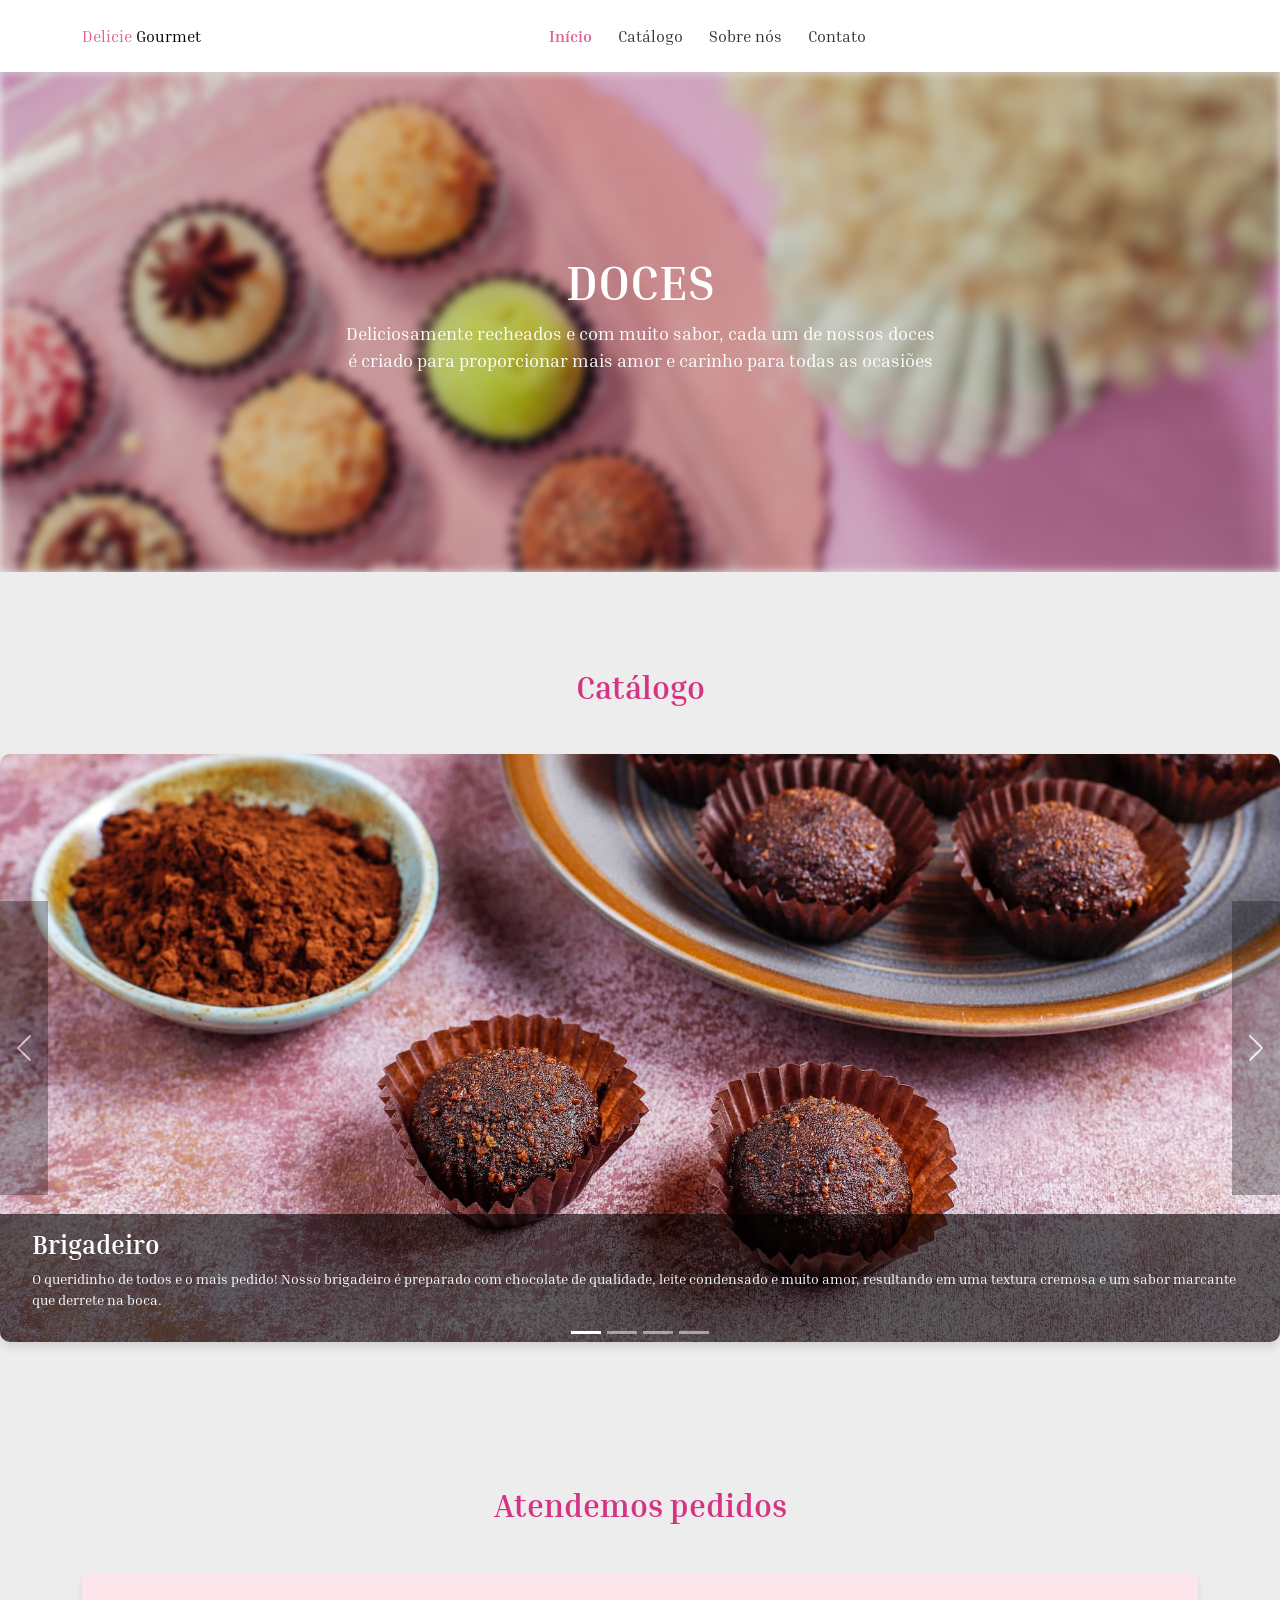
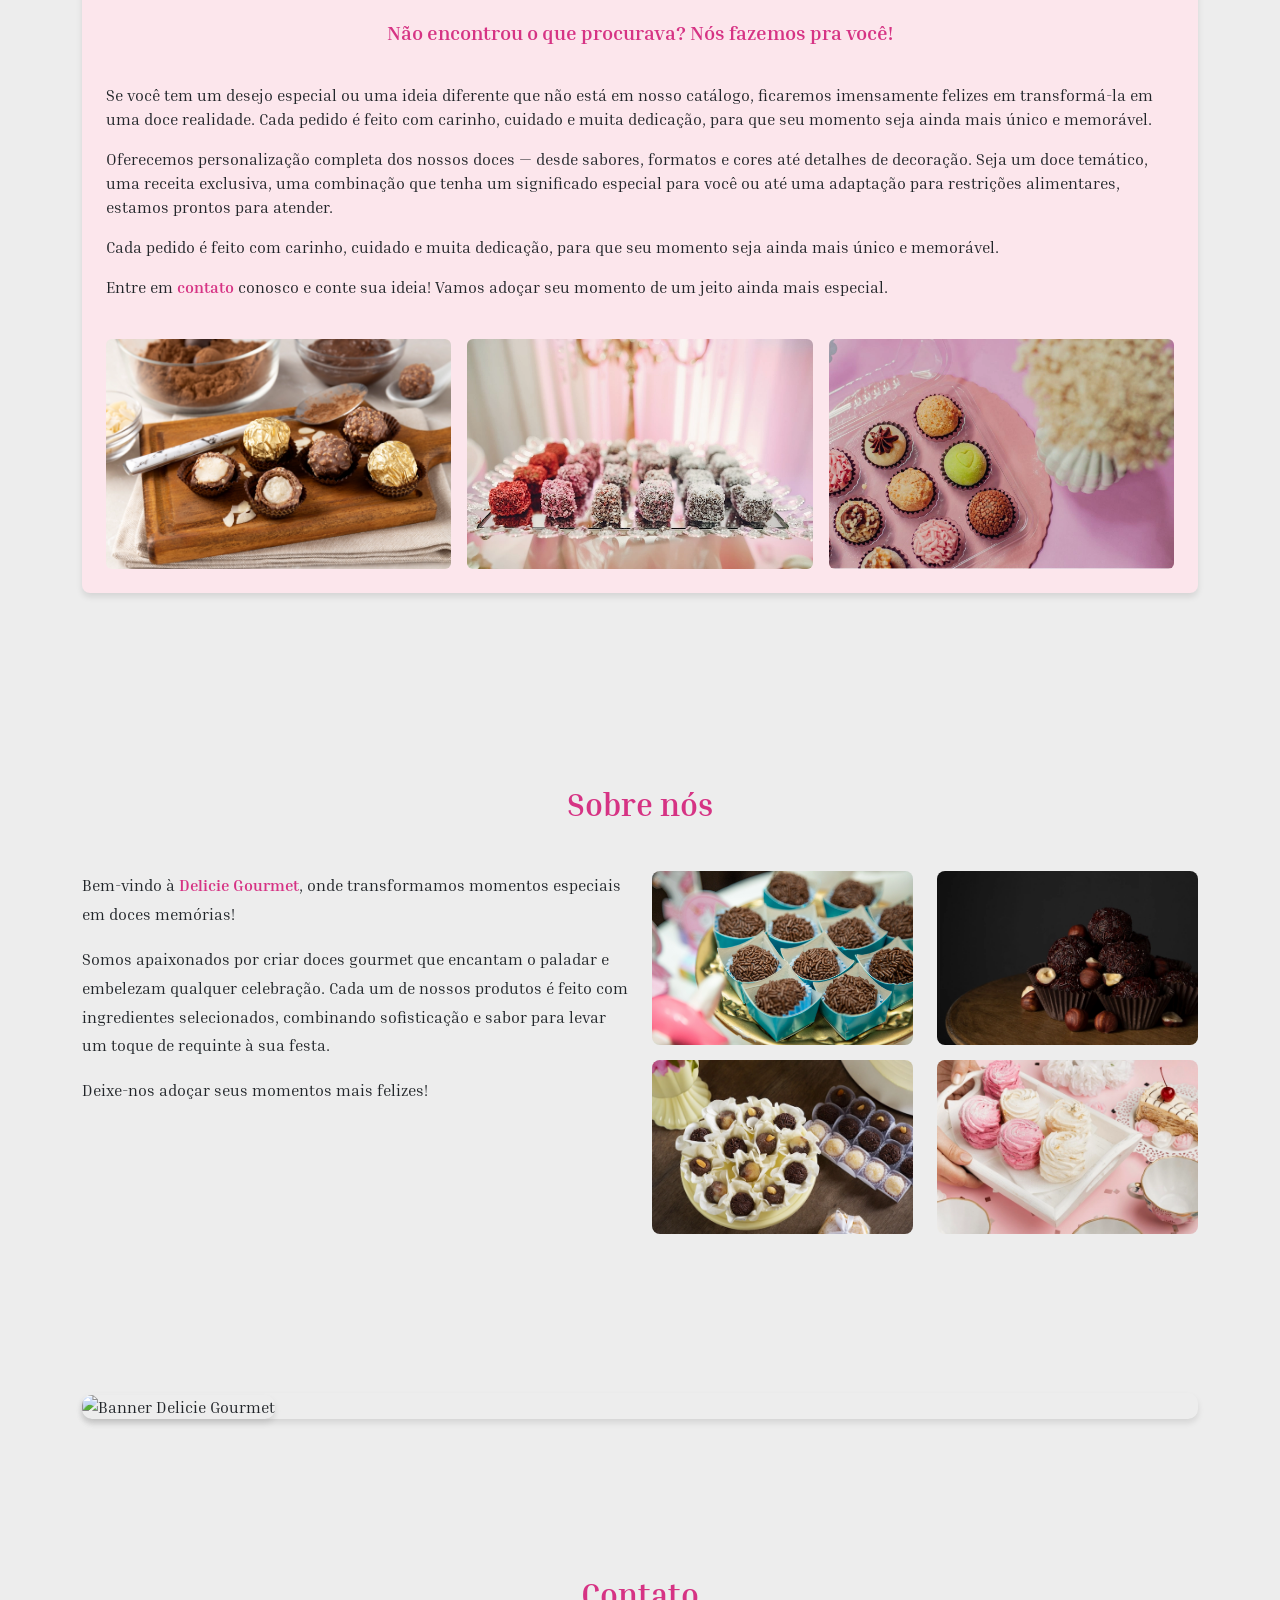
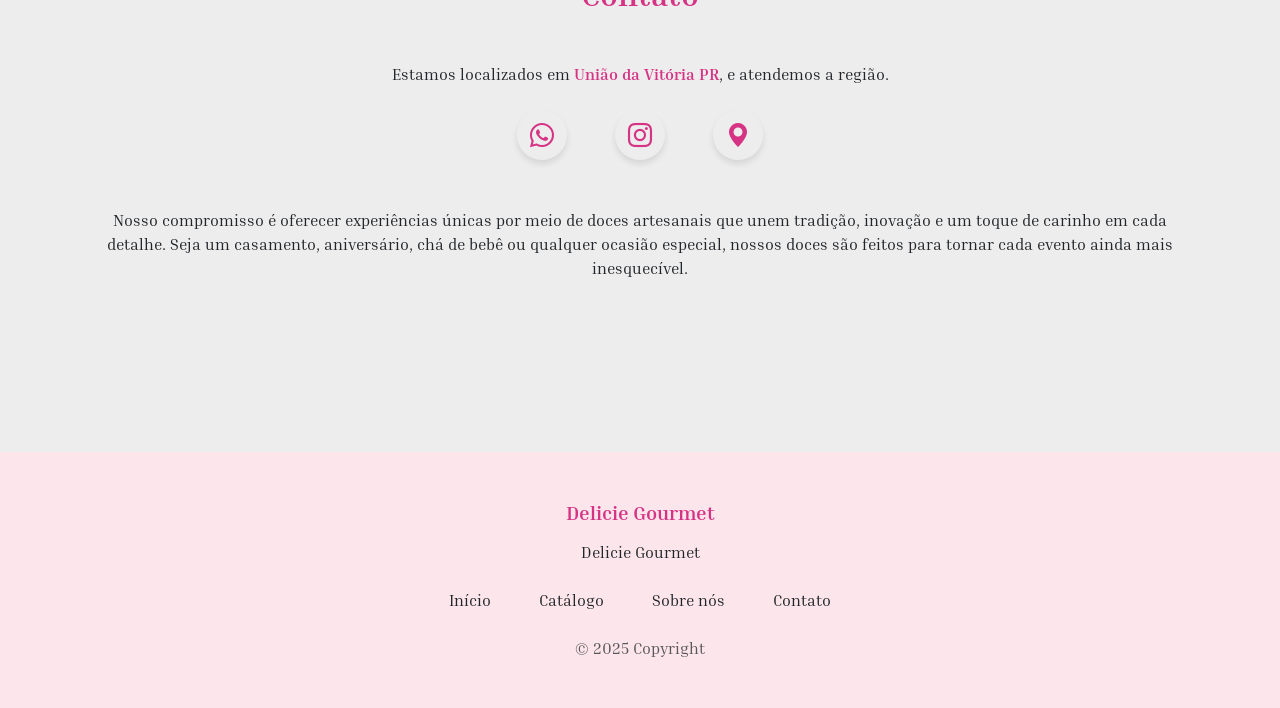
==== index.html @ 17b4bacf "Add files via upload" ====
<!DOCTYPE html>
<html lang="en">
  <link href="https://cdn.jsdelivr.net/npm/bootstrap@5.3.3/dist/css/bootstrap.min.css" rel="stylesheet" integrity="sha384-QWTKZyjpPEjISv5WaRU9OFeRpok6YctnYmDr5pNlyT2bRjXh0JMhjY6hW+ALEwIH" crossorigin="anonymous">
  <script src="https://cdn.jsdelivr.net/npm/bootstrap@5.3.3/dist/js/bootstrap.bundle.min.js" integrity="sha384-YvpcrYf0tY3lHB60NNkmXc5s9fDVZLESaAA55NDzOxhy9GkcIdslK1eN7N6jIeHz" crossorigin="anonymous"></script>
<head>
  <meta charset="UTF-8">
  <meta name="viewport" content="width=device-width, initial-scale=1.0">
  <link rel="icon" type="image/png" href="Imagens/4646462.png">
  <link rel="preconnect" href="https://fonts.googleapis.com">
  <link rel="preconnect" href="https://fonts.gstatic.com" crossorigin>
  <link href="https://fonts.googleapis.com/css2?family=Inria+Serif:ital,wght@0,300;0,400;0,700;1,300;1,400;1,700&display=swap" rel="stylesheet">
  <link href="https://cdn.jsdelivr.net/npm/bootstrap-icons@1.10.5/font/bootstrap-icons.css" rel="stylesheet">
  <title>Delicie Gourmet</title>
    <!-- Incluir CSS -->
    <link rel="stylesheet" href="css/style.css">
</head>
<body class="s">
  <!-- Incluir Navbar -->
  <section id="inicio">
  <nav class="navbar navbar-expand-md">
    <div class="container d-flex align-items-center justify-content-between">
      <a class="navbar-brand" href="#">
        <span class="brand-highlight">Delicie</span> Gourmet
      </a>
      <div class="collapse navbar-collapse">
        <ul class="navbar-nav mx-auto">
          <li class="nav-item">
            <a class="nav-link pink" href="#">Início</a>
          </li>
          <li class="nav-item">
            <a class="nav-link" href="#catalogo">Catálogo</a>
          </li>
          <li class="nav-item">
            <a class="nav-link" href="#sobre">Sobre nós</a>
          </li>
          <li class="nav-item">
            <a class="nav-link" href="#contato">Contato</a>
          </li>
        </ul>
      </div>
    </div>
  </nav>
  </section>
  <!-- Imagem DOCES -->
  <div class="img_home hero-section mb-5">
  <div class="background-blur"></div>
  <!-- Texto por cima da imagem -->
  <div class="text-overlay">
    <h1 class="h1_banner">DOCES</h1>
    <p class="p_banner">
      Deliciosamente recheados e com muito sabor, cada um de nossos doces é criado para proporcionar mais amor e carinho para todas as ocasiões
    </p>
  </div>
</div>
<!-- Carroussel -->
<section id="catalogo" class="py-5 mb-5 text-center">
  <h2 class="text-center pink-title mb-5">Catálogo</h2>
  <div id="carouselExemplo" class="carousel slide" data-bs-ride="carousel">
    <!-- Indicadores -->
    <div class="carousel-indicators">
      <button type="button" data-bs-target="#carouselExemplo" data-bs-slide-to="0" class="active" aria-current="true" aria-label="Slide 1"></button>
      <button type="button" data-bs-target="#carouselExemplo" data-bs-slide-to="1" aria-label="Slide 2"></button>
      <button type="button" data-bs-target="#carouselExemplo" data-bs-slide-to="2" aria-label="Slide 3"></button>
      <button type="button" data-bs-target="#carouselExemplo" data-bs-slide-to="3" aria-label="Slide 4"></button>
    </div>
    <!-- Slides -->
    <div class="carousel-inner text-center">
      <div class="carousel-item active">
        <img src="Imagens/brigadeiro2.jpg" class="d-block mx-auto carousel-img" alt="Slide 1">
        <div class="carousel-caption">
          <h5 class="slide-texto fw-bold">Brigadeiro</h5>
          <p class="small">O queridinho de todos e o mais pedido! Nosso brigadeiro é preparado com chocolate de qualidade, leite condensado e muito amor, resultando em uma textura cremosa e um sabor marcante que derrete na boca.</p>
        </div>
      </div>
      <div class="carousel-item">
        <img src="Imagens/beijinho.jpg" class="d-block mx-auto carousel-img" alt="Slide 2">
        <div class="carousel-caption">
          <h5 class="slide-texto fw-bold">Beijinho</h5>
          <p class="small">Um clássico irresistível! Nosso beijinho é feito com leite condensado, coco fresco e finalizado com açúcar cristal, trazendo aquele sabor doce, macio e cheio de carinho que encanta em cada mordida.</p>
        </div>
      </div>
      <div class="carousel-item">
        <img src="Imagens/cajuzinho.jpg" class="d-block mx-auto carousel-img" alt="Slide 3">
        <div class="carousel-caption">
          <h5 class="slide-texto fw-bold">Cajuzinho</h5>
          <p class="small">Delicioso e cheio de sabor! Nosso cajuzinho combina amendoim torrado, leite condensado e um toque de chocolate, criando uma experiência doce, macia e simplesmente irresistível. A textura é incrivelmente cremosa, com o ponto perfeito que derrete na boca e deixa um gostinho inesquecível.</p>
        </div>
      </div>
      <div class="carousel-item">
        <img src="Imagens/casadinho-1.webp" class="d-block mx-auto carousel-img" alt="Slide 3">
        <div class="carousel-caption">
          <h5 class="slide-texto fw-bold">Casadinho</h5>
          <p class="small">Nosso cajuzinho é uma combinação perfeita de tradição e sabor. Feito com amendoim torrado, leite condensado e um leve toque de chocolate, ele entrega uma textura macia e um sabor que desperta memórias afetivas. Finalizado com açúcar cristal, cada mordida é uma explosão de doçura e aconchego.</p>
        </div>
      </div>
    </div>
    <!-- Controles -->
    <button class="carousel-control-prev" type="button" data-bs-target="#carouselExemplo" data-bs-slide="prev">
      <span class="carousel-control-prev-icon" aria-hidden="true"></span>
      <span class="visually-hidden">Anterior</span>
    </button>
    <button class="carousel-control-next" type="button" data-bs-target="#carouselExemplo" data-bs-slide="next">
      <span class="carousel-control-next-icon" aria-hidden="true"></span>
      <span class="visually-hidden">Próximo</span>
    </button>
  </div>
</section>
  <!-- Atendimento -->
  <section class="py-5 my-5">
  <div class="container text-center mb-5">
    <h2 class="text-center pink-title mb-5">Atendemos pedidos</h2>
    <div class="box-pedidos">
      <p class="text-center text_principal_atendemos">
        Não encontrou o que procurava? Nós fazemos pra você!
      </p>
      <p class="text-start">
        Se você tem um desejo especial ou uma ideia diferente que não está em nosso catálogo, ficaremos imensamente felizes em transformá-la em uma doce realidade. Cada pedido é feito com carinho, cuidado e muita dedicação, para que seu momento seja ainda mais único e memorável.
      </p>
      <p class="text-start">
        Oferecemos personalização completa dos nossos doces — desde sabores, formatos e cores até detalhes de decoração. Seja um doce temático, uma receita exclusiva, uma combinação que tenha um significado especial para você ou até uma adaptação para restrições alimentares, estamos prontos para atender.
      </p>
      <p class="text-start">
        Cada pedido é feito com carinho, cuidado e muita dedicação, para que seu momento seja ainda mais único e memorável.
      </p>
      <p class="text-start">
        Entre em <a href="#contato" class="text-decoration-none">contato</a> conosco e conte sua ideia! Vamos adoçar seu momento de um jeito ainda mais especial.
      </p>
      <div class="row mt-4 g-3">
        <div class="col-md-4">
          <img src="Imagens/docespersonalizados1.webp" alt="Doces 1" class="img-fluid rounded">
        </div>
        <div class="col-md-4">
          <img src="Imagens/docefundorosa.webp" alt="Doces 2" class="img-fluid rounded">
        </div>
        <div class="col-md-4">
          <img src="Imagens/receitas-de-doce-gourmet.webp" alt="Doces 3" class="img-fluid rounded">
        </div>
      </div>
    </div>
  </div>
</section>
  <div id="sobre" class="container py-5">
    <h2 class="text-center pink-title mb-5">Sobre nós</h2>
    <div class="row">
      <!-- Texto -->
      <div class="col-md-6">
        <p class="about-text">
          Bem-vindo à <span class="highlight">Delicie Gourmet</span>, onde transformamos momentos especiais em doces memórias!
        </p>
        <p class="about-text">
          Somos apaixonados por criar doces gourmet que encantam o paladar e embelezam qualquer celebração. Cada um de nossos produtos é feito com ingredientes selecionados, combinando sofisticação e sabor para levar um toque de requinte à sua festa.
        </p>
        <p class="about-text">
          Deixe-nos adoçar seus momentos mais felizes!
        </p>
      </div>
      <!-- Imagens -->
      <div class="col-md-6 about-images mb-5">
        <div class="row">
          <div class="col-6">
            <img src="Imagens/brigadeiros.webp" alt="Doces gourmet 1">
          </div>
          <div class="col-6">
            <img src="Imagens/docefundoescuro.webp" alt="Doces gourmet 2">
          </div>
          <div class="col-6">
            <img src="Imagens/doceagrupados.webp" alt="Doces gourmet 3">
          </div>
          <div class="col-6 mb-5">
            <img src="Imagens/arranjo-de-doces-deliciosos-de-alto-angulo.webp" alt="Doces gourmet 4">
          </div>
        </div>
      </div>
    </div>
  </div>
  <div class="container d-flex justify-content-center">
  <div class="w-100">
    <img src="Imagens/Frame 14.svg" alt="Banner Delicie Gourmet"
         class="img-fluid w-100 h-100" style="object-fit: cover;">
  </div>
</div>
  <!-- Contato -->
  <section class="contact-section text-center">
    <div id="contato" class="container py-5 my-5">
      <h2 class="text-center pink-title mb-5">Contato</h2>
      <p class="mb-4">
        Estamos localizados em 
        <span class="fw-bold">União da Vitória PR</span>, 
        e atendemos a região.
      </p>
      <div class="d-flex justify-content-center gap-5 mb-5">
        <a href="https://wa.me/5542988355452" class="icon-circle"><i class="bi bi-whatsapp"></i></a>
        <a href="https://www.instagram.com/delicie.gourmet1/" class="icon-circle"><i class="bi bi-instagram"></i></a>
        <a href="https://www.google.com/maps/place/R.+Profa.+Amazília,+376+-+Centro,+União+da+Vitória+-+PR,+84600-285/@-26.2309929,-51.0895655,19z/data=!3m1!4b1!4m6!3m5!1s0x94e661f08c0e9cc3:0x36524082af401a3!8m2!3d-26.2309929!4d-51.0883491!16s%2Fg%2F11c4nczwy3?entry=ttu&g_ep=EgoyMDI1MDUyMS4wIKXMDSoASAFQAw%3D%3D" class="icon-circle"><i class="bi bi-geo-alt-fill"></i></a>
      </div>
      <p class="text mx-auto">
        Nosso compromisso é oferecer experiências únicas por meio de doces artesanais que unem tradição, inovação e um toque de carinho em cada detalhe. Seja um casamento, aniversário, chá de bebê ou qualquer ocasião especial, nossos doces são feitos para tornar cada evento ainda mais inesquecível.
      </p>
    </div>
  </section>
  <!--Footer -->
  <footer class="footer-rosa text-center text-dark py-5">
  <div>
    <h5 class="fw-bold mb-3">Delicie Gourmet</h5>
    <p class="mb-4">Delicie Gourmet</p>
    <ul class="nav justify-content-center gap-3 mb-4">
      <li class="nav-item">
        <a id="inicio" href="#inicio" class="nav-link px-3 text-dark">Início</a>
      </li>
      <li class="nav-item">
        <a id="catalogo" href="#catalogo" class="nav-link px-3 text-dark">Catálogo</a>
      </li>
      <li class="nav-item">
        <a id="sobre" href="#sobre" class="nav-link px-3 text-dark">Sobre nós</a>
      </li>
      <li class="nav-item">
        <a id="contato" href="#contato" class="nav-link px-3 text-dark">Contato</a>
      </li>
    </ul>
    <small class="text-muted" style="font-size: 1rem;">&copy; 2025 Copyright</small>
  </div>
</footer>
</body>
</html>
---- css/style.css ----
.s{
    background-color: #EDEDED;
    font-family: "Inria Serif", serif;
  }
  
/* Começo do css Navbar */
.navbar {
  background-color: white;
  box-shadow: 0px 2px 2px rgba(0, 0, 0, 0.1);
  height: 8vh;
  }

.navbar-brand {
  font-size: 16px;
  }

.pink{
  color: #DF6296 !important;
  font-weight: 600 !important;
}

.nav-link {
  color: #333;
  font-weight: 400;
  padding: 0 15px;
  }

.nav-link.active,
.nav-link:hover {
  color: #DF6296;
  }

.brand-highlight {
  color: #DF6296;
  font-weight: 500;
  }

.navbar-nav {
  gap: 10px;
  }   

/* Começo da imagem inicio */
.img_home{
  position: relative; 
  height: 500px; 
  overflow: hidden;
 }

 .background-blur {
  background-image: url('../Imagens/receitas-de-doce-gourmet.jpg');
  background-size: cover;
  background-position: center;
  filter: blur(5px);
  position: absolute;
  top: 0;
  left: 0;
  right: 0;
  bottom: 0;
  z-index: 1;
}

.text-overlay{
  position: relative;
  z-index: 2;
  color: white;
  text-align: center;
  display: flex;
  flex-direction: column;
  justify-content: center;
  align-items: center;
  height: 100%;
  padding: 0 20px;
  }

.h1_banner{
  font-size: 48px;
  font-weight: 600;
  font-family: "Inria Serif", serif;
  }

.p_banner{
  font-size: 18px; 
  max-width: 600px; 
  font-weight: 400;
  }
  
/* Inicío do css Carrousel */

.carousel-indicators{
  margin-bottom: -2px;
}

#carouselExemplo {
  width: 1320px;
  max-width: 100%;
  margin: 0 auto;
  position: relative;
  box-shadow: 0 6px 8px rgba(0, 0, 0, 0.1);
  border-radius: 10px;
  }

/* Imagem com tamanho fixo */
.carousel-img {
  width: 1320px;
  max-width: 100%;
  height: 588px;
  object-fit: cover;
  display: block;
  margin: 0 auto;
  border-radius: 10px;
 }

/* Legenda com fundo preto até as bordas */
.carousel-caption {
  position: absolute;
  bottom: 0;
  left: 0;
  width: 100%;
  background-color: rgba(0, 0, 0, 0.6);
  padding: 1rem 2rem;
  text-align: left;
  color: white;
  border-bottom-right-radius: 10px;
  border-bottom-left-radius: 10px;
  }

/* Setas grudadas na imagem */
.carousel-control-prev,
.carousel-control-next {
  top: 50%;
  transform: translateY(-50%);
  width: 3rem;
  background-color: rgba(0, 0, 0, 0.6);
  z-index: 2;
  }

.carousel-control-prev {
  left: 0;
}

.carousel-control-next {
  right: 0;
}
  
/* Atendemos */
.box-pedidos {
  max-width: 1320px;
  background-color: #fce6ec;
  border-radius: 8px;
  box-shadow: 0 4px 6px rgba(0, 0, 0, 0.1);
  padding: 1.5rem;
  margin-left: auto;
  margin-right: auto;
}

.text_principal_atendemos{
  padding: 20px;
  font-size: 20px;
  font-weight: 600;
  color: #d63384;
}

/* Sobre nós */
.highlight {
  color: #d63384;
  font-weight: bold;
  }

.about-text {
  font-size: 1.1rem;
  line-height: 1.8;
  font-size: 16px;
  }

.about-images img {
  width: 100%;
  height: auto;
  border-radius: 8px;
  margin-bottom: 15px;
  }

/* Contato */
.contact-section {
  padding: 60px 20px;
  }

.fw-bold{
  color: #d63384;
}

.pink-title {
  color: #d63384;
  font-weight: bold;
  }

.icon-circle {
  color: #d63384;
  width: 50px;
  height: 50px;
  font-size: 1.5rem;
  border-radius: 50%;
  display: flex;
  align-items: center;
  justify-content: center;
  box-shadow: 0 4px 6px rgba(0, 0, 0, 0.1);
  transition: transform 0.3s ease;
  }

.icon-circle:hover {
  transform: scale(1.1);
  }


/* Footer */
.footer{
  background-color: #d63384;
  }

.banner{
  max-width: 1200px;
  height: 295px;
  overflow: hidden;
  }

.text-decoration-none{
  color: #d63384; 
  font-weight: 600;
  text-decoration: none;
  }

.footer-rosa {
  background-color: #fce6ec;
  }
  
.w-100{
  box-shadow: 0 4px 6px rgba(0, 0, 0, 0.1);
  border-radius: 10px;
  }

.slide-texto{
  color: #ffffff;
  font-size: 1.6rem;
}
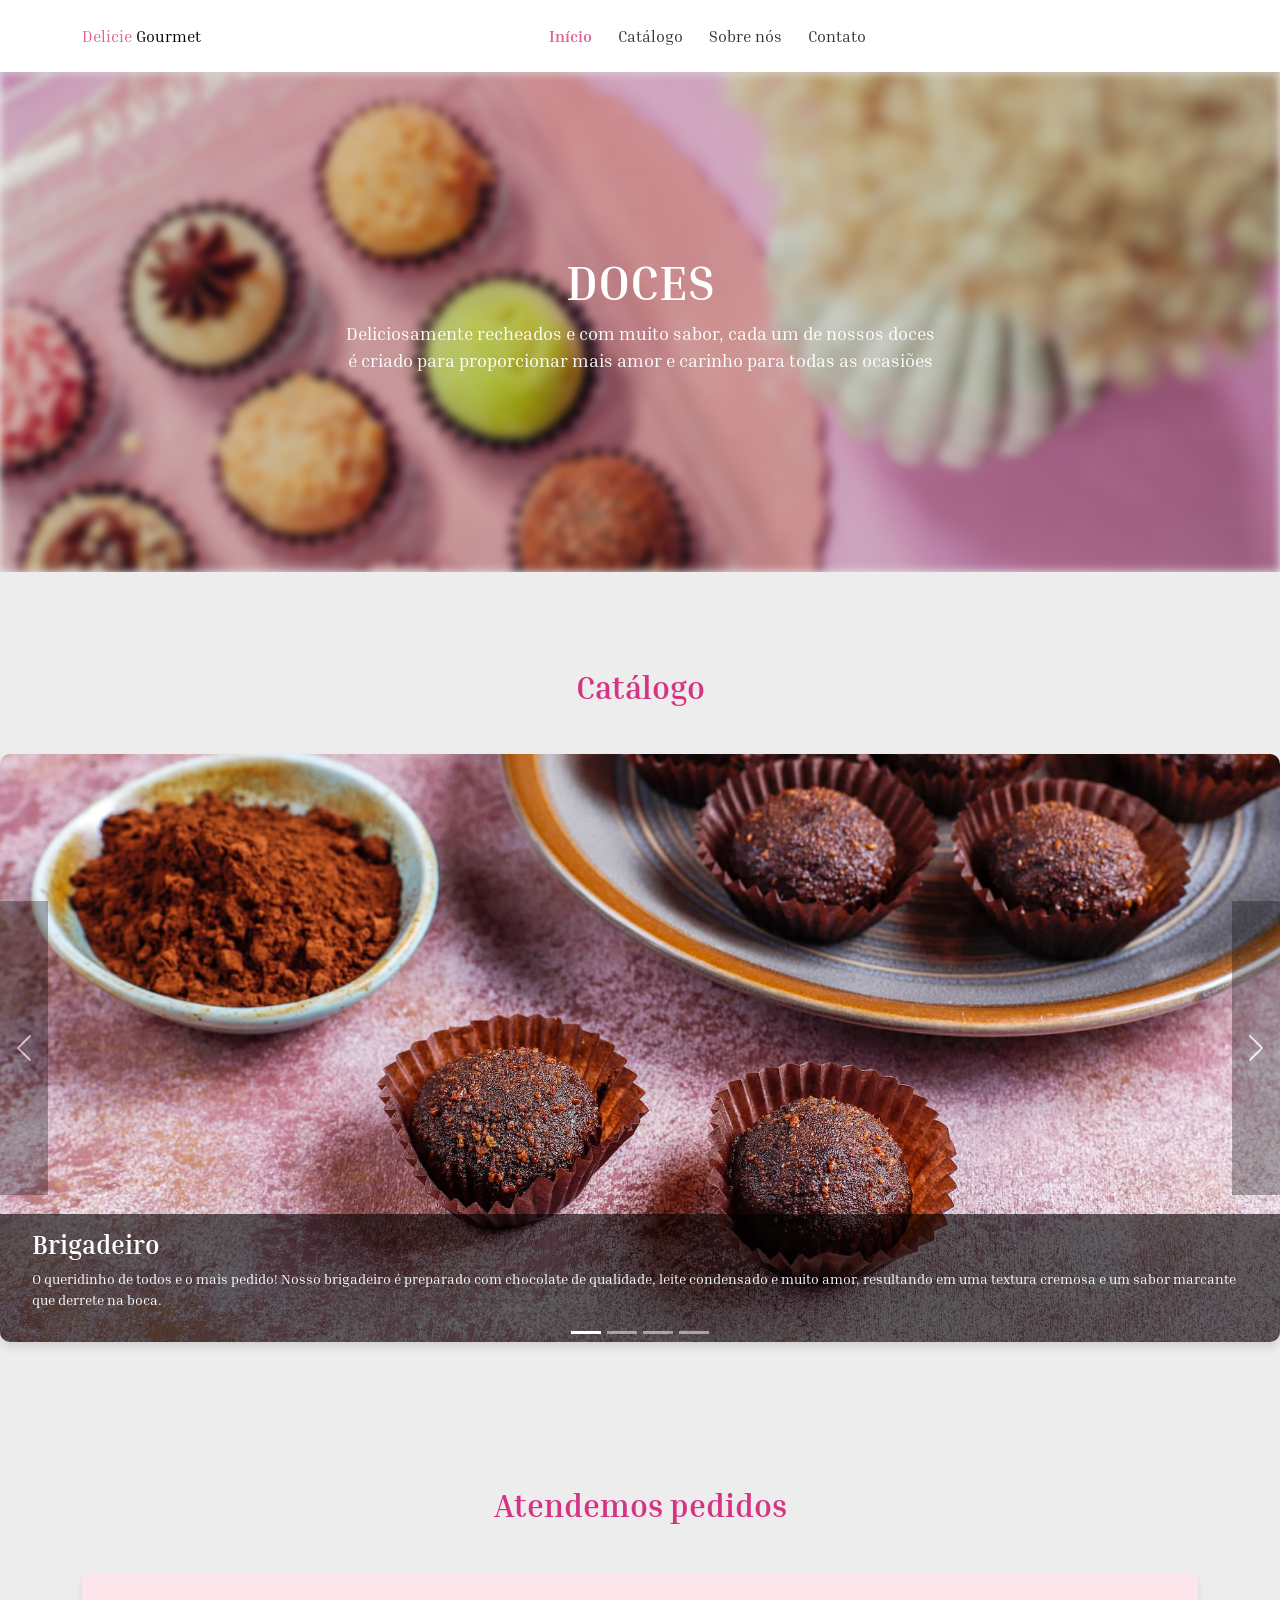
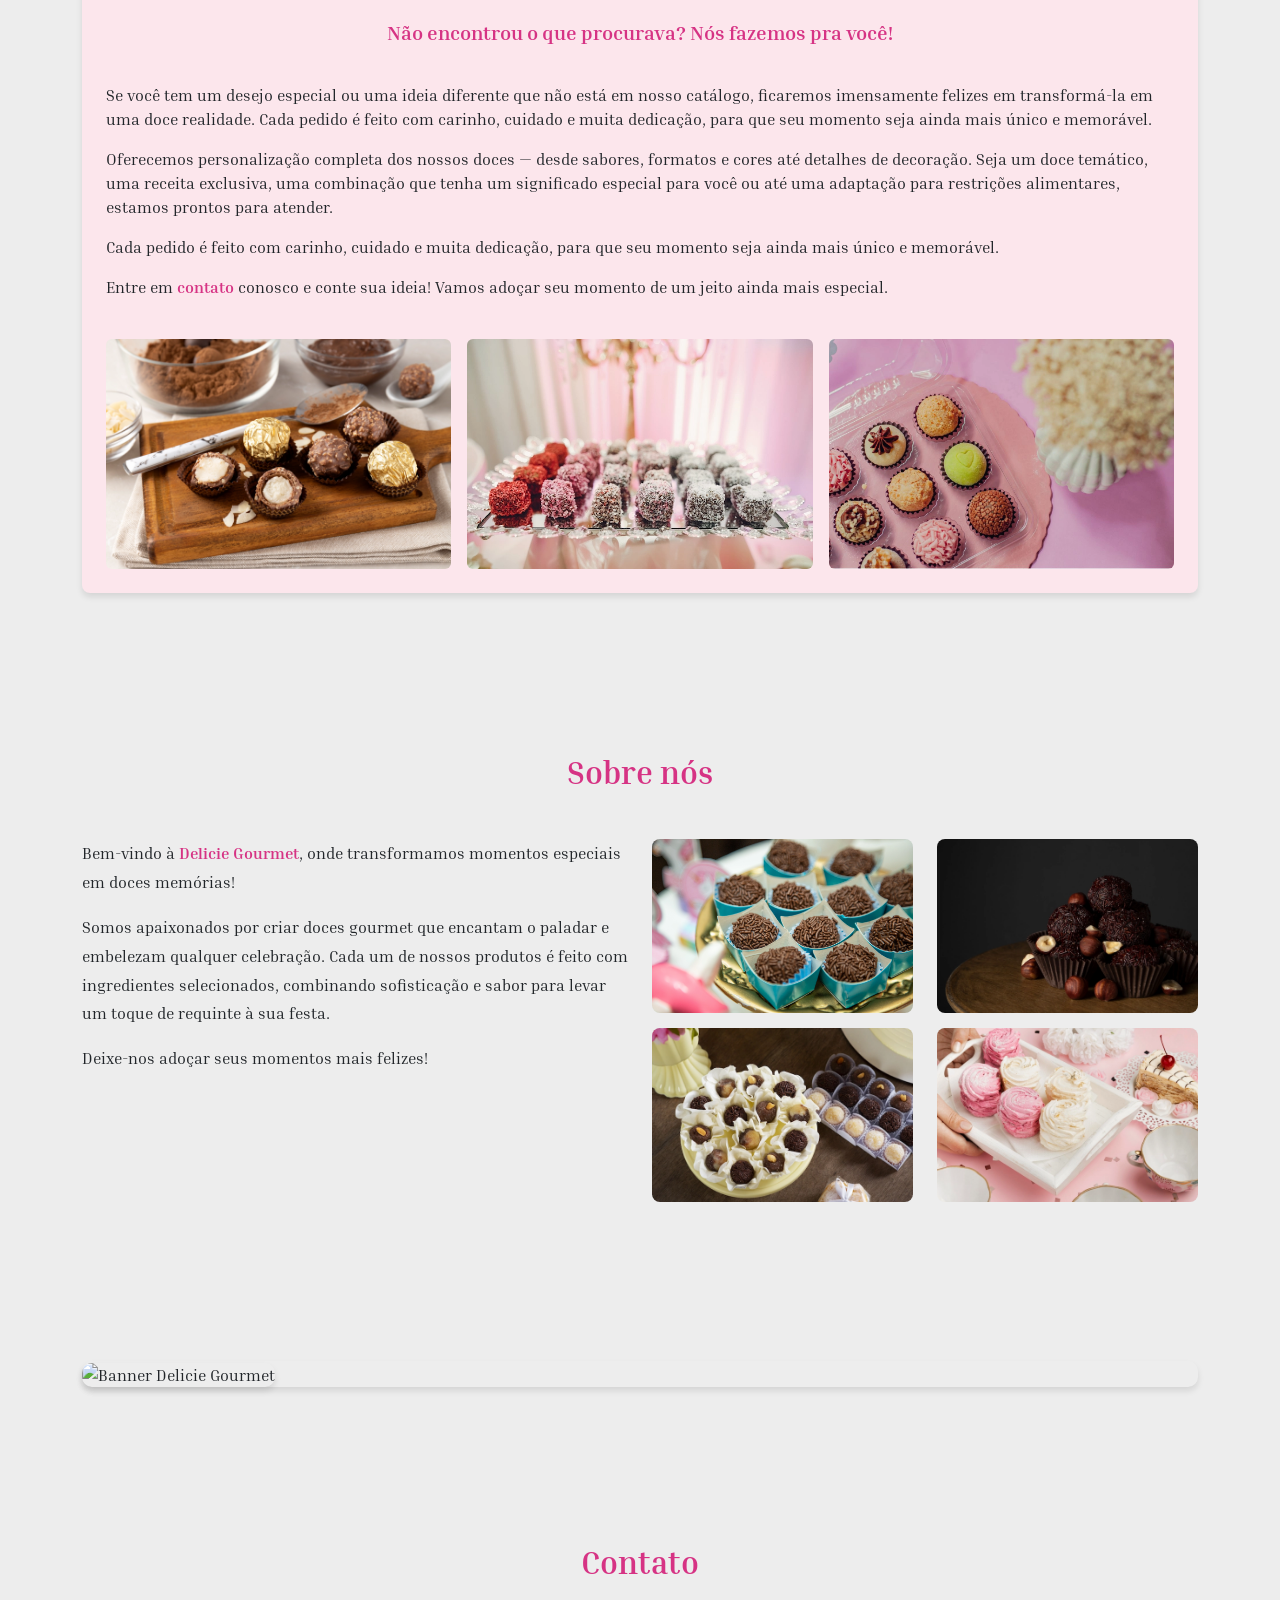
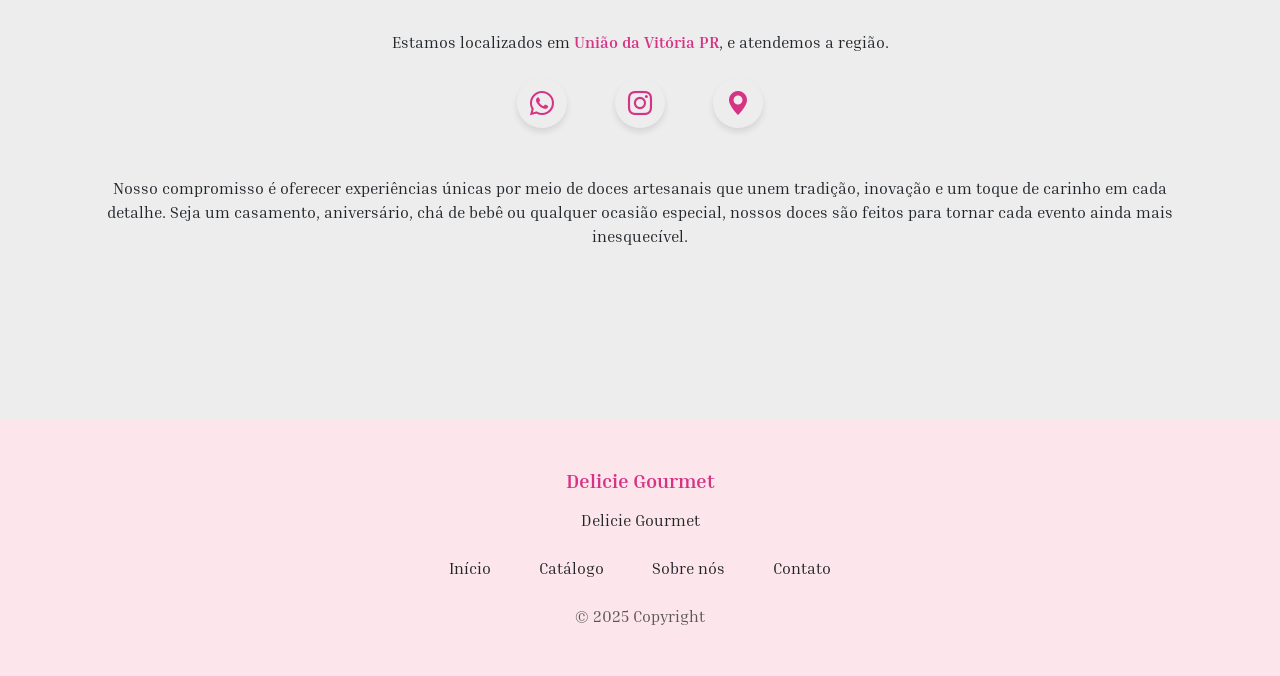
==== commit c4d096e7: "Add files via upload" ====
--- a/index.html
+++ b/index.html
@@ -107,7 +107,7 @@
 </section>
   <!-- Atendimento -->
   <section class="py-5 my-5">
-  <div class="container text-center mb-5">
+  <div class="container text-center mb-3">
     <h2 class="text-center pink-title mb-5">Atendemos pedidos</h2>
     <div class="box-pedidos">
       <p class="text-center text_principal_atendemos">
@@ -139,6 +139,7 @@
     </div>
   </div>
 </section>
+<!-- Atendimento -->
   <div id="sobre" class="container py-5">
     <h2 class="text-center pink-title mb-5">Sobre nós</h2>
     <div class="row">
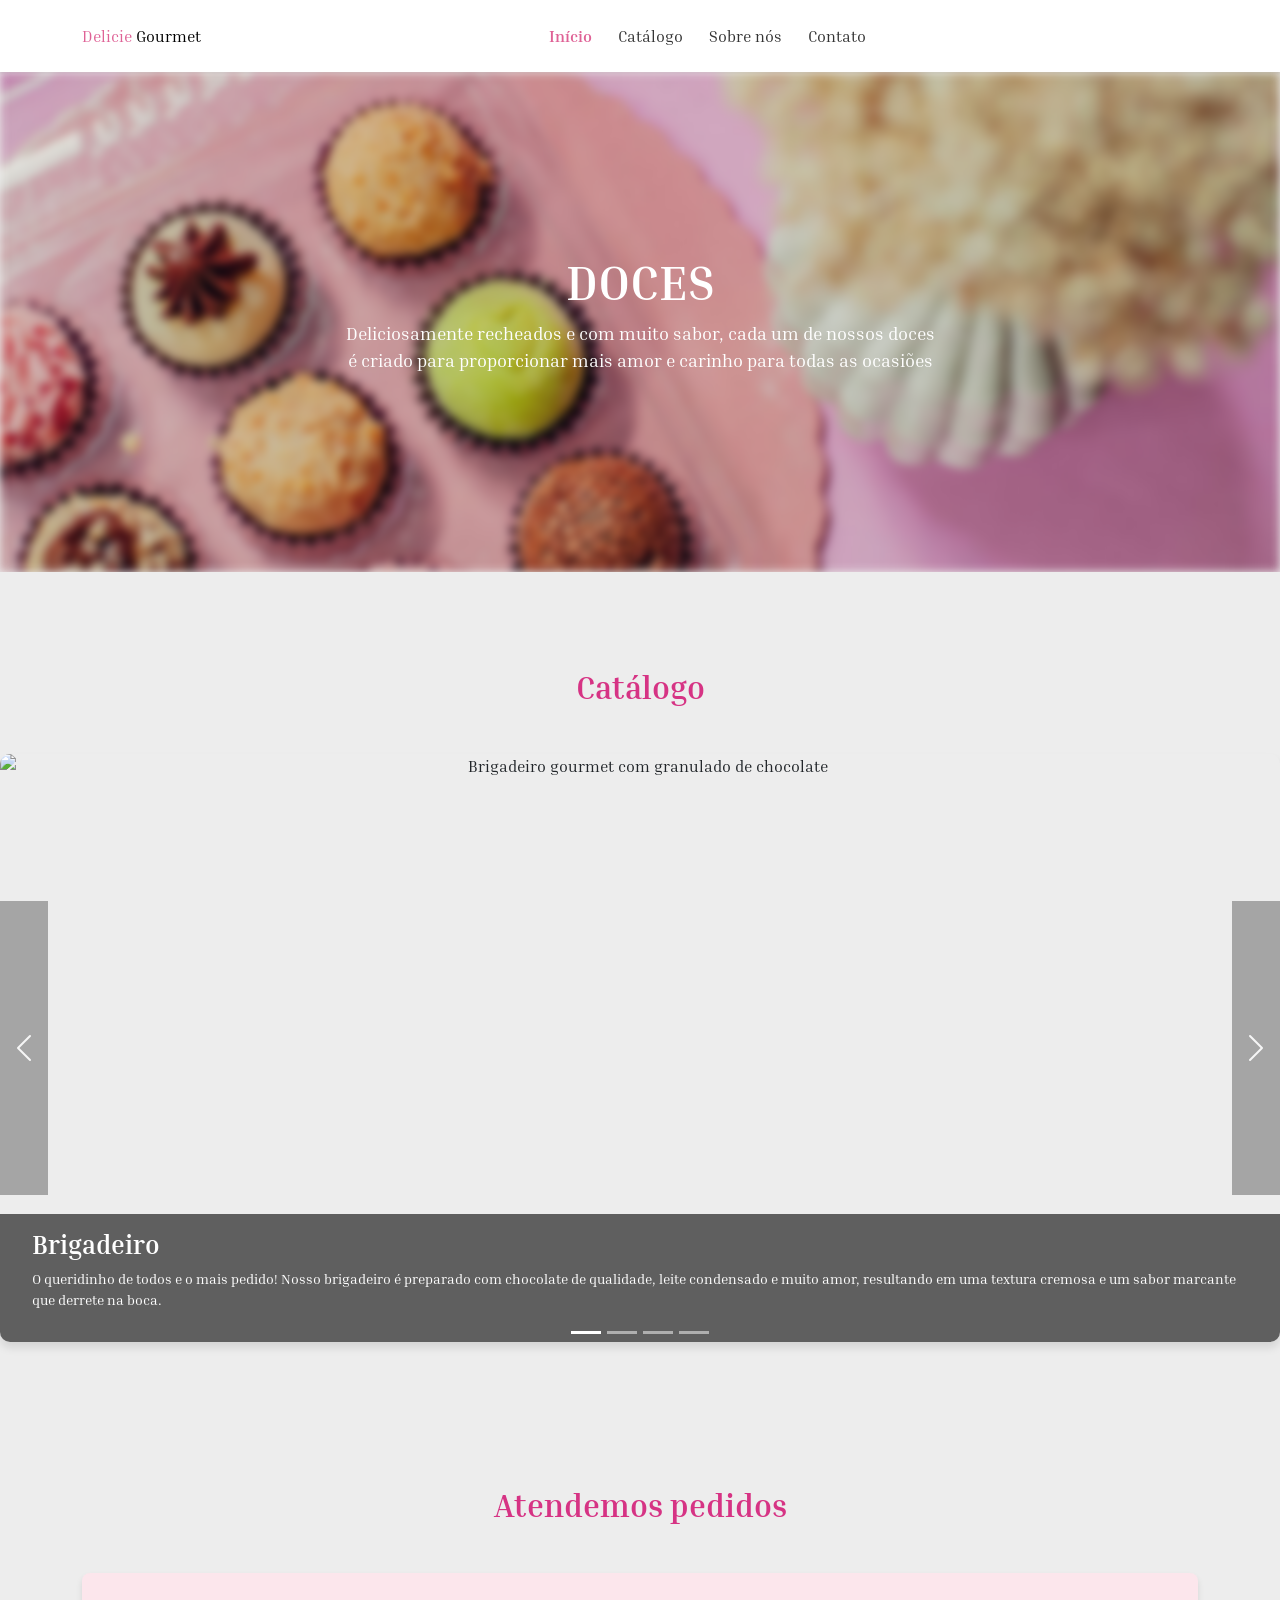
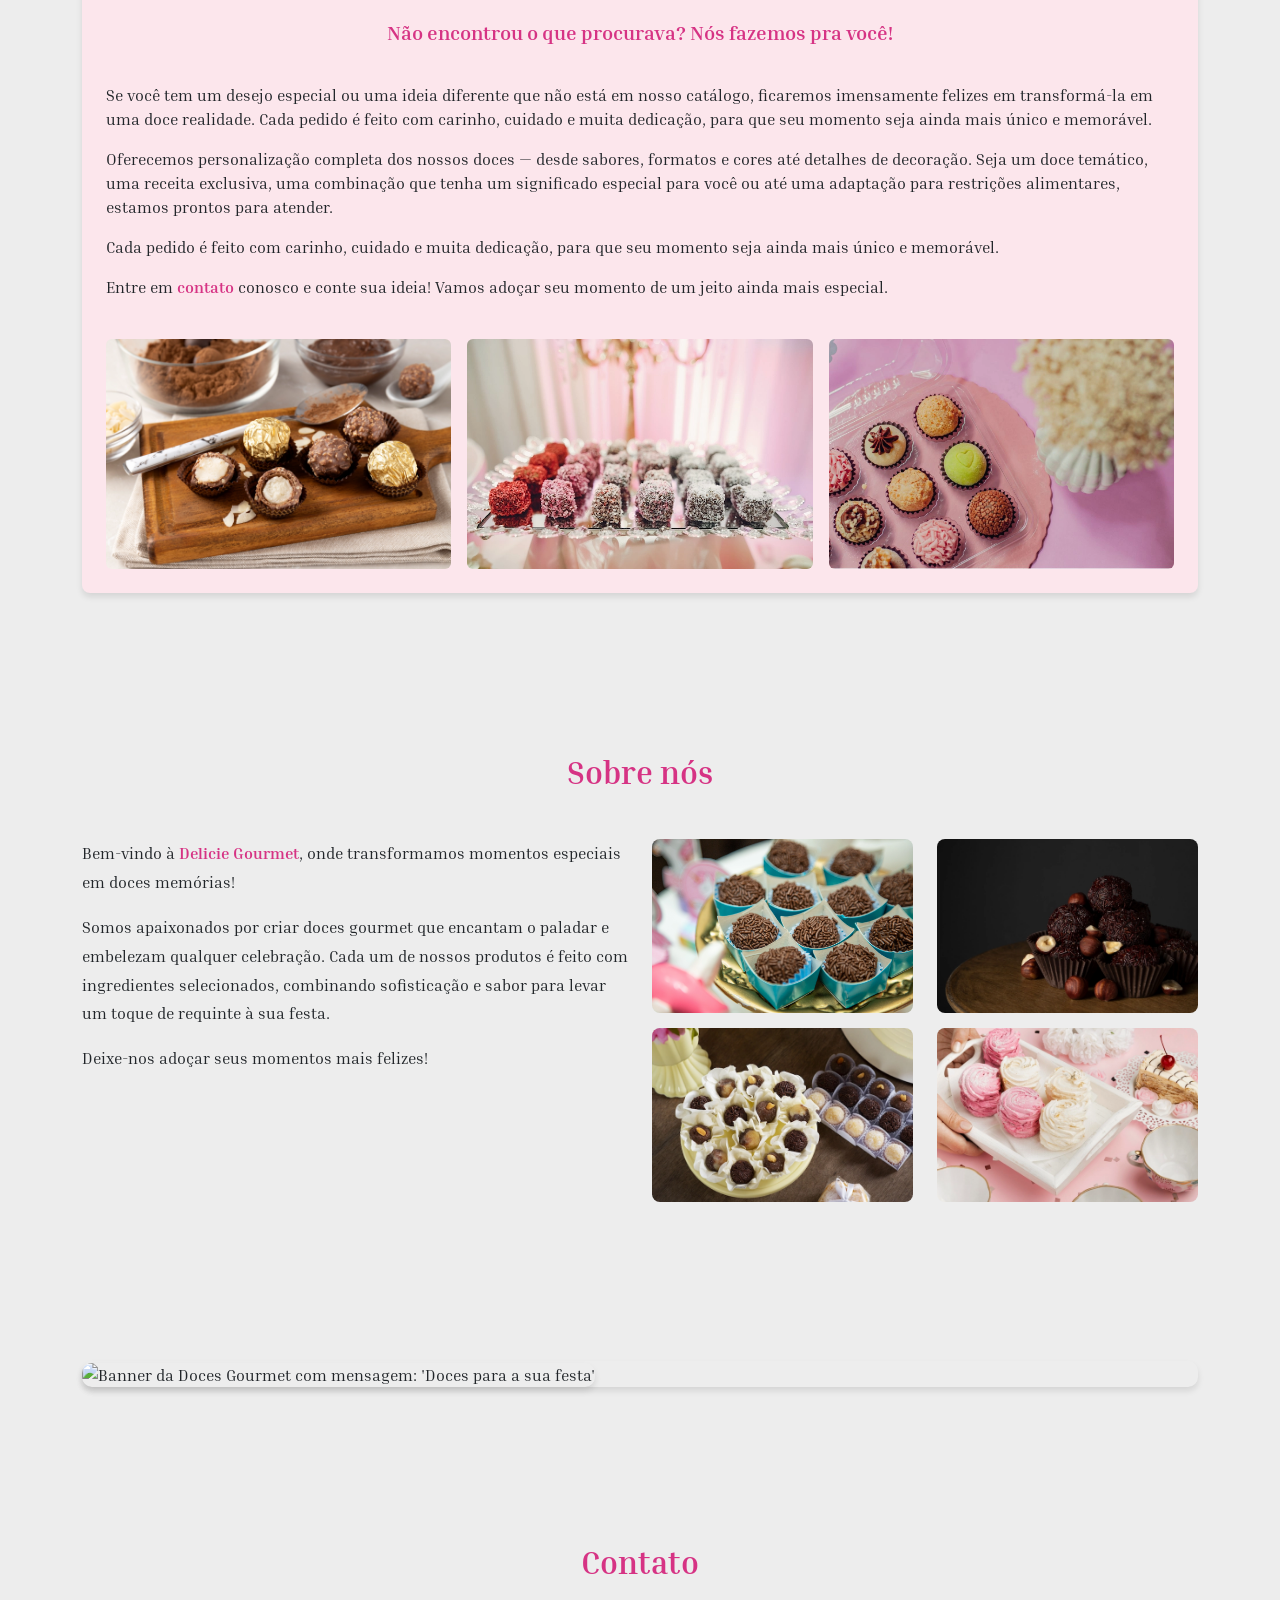
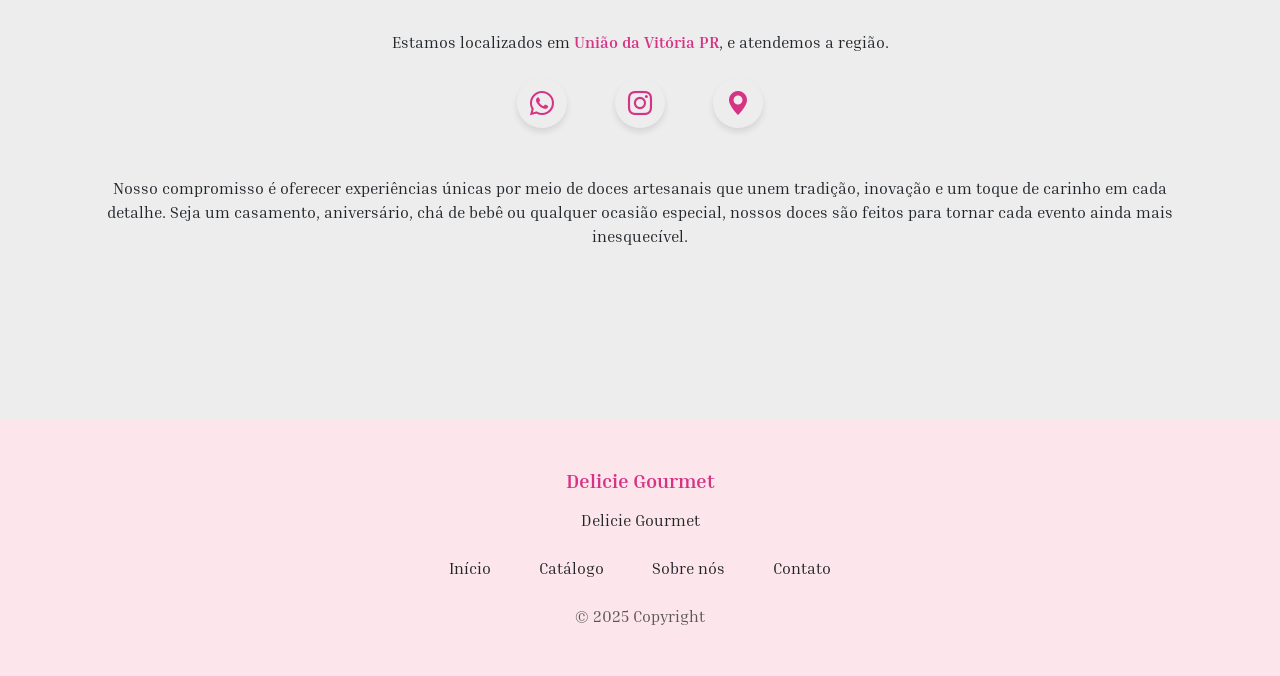
==== commit 2ab1ae73: "Atualização index.html" ====
--- a/index.html
+++ b/index.html
@@ -3,6 +3,7 @@
   <link href="https://cdn.jsdelivr.net/npm/bootstrap@5.3.3/dist/css/bootstrap.min.css" rel="stylesheet" integrity="sha384-QWTKZyjpPEjISv5WaRU9OFeRpok6YctnYmDr5pNlyT2bRjXh0JMhjY6hW+ALEwIH" crossorigin="anonymous">
   <script src="https://cdn.jsdelivr.net/npm/bootstrap@5.3.3/dist/js/bootstrap.bundle.min.js" integrity="sha384-YvpcrYf0tY3lHB60NNkmXc5s9fDVZLESaAA55NDzOxhy9GkcIdslK1eN7N6jIeHz" crossorigin="anonymous"></script>
 <head>
+  <meta name="description" content="Delicie Gourmet - Doces artesanais para festas e momentos especiais. Brigadeiros, beijinhos, cajuzinhos e muito mais. Faça sua encomenda!">
   <meta charset="UTF-8">
   <meta name="viewport" content="width=device-width, initial-scale=1.0">
   <link rel="icon" type="image/png" href="Imagens/4646462.png">
@@ -66,28 +67,28 @@
     <!-- Slides -->
     <div class="carousel-inner text-center">
       <div class="carousel-item active">
-        <img src="Imagens/brigadeiro2.jpg" class="d-block mx-auto carousel-img" alt="Slide 1">
+        <img src="Imagens/brigadeiro2.webp" class="img-fluid d-block mx-auto carousel-img" alt="Brigadeiro gourmet com granulado de chocolate">
         <div class="carousel-caption">
           <h5 class="slide-texto fw-bold">Brigadeiro</h5>
           <p class="small">O queridinho de todos e o mais pedido! Nosso brigadeiro é preparado com chocolate de qualidade, leite condensado e muito amor, resultando em uma textura cremosa e um sabor marcante que derrete na boca.</p>
         </div>
       </div>
       <div class="carousel-item">
-        <img src="Imagens/beijinho.jpg" class="d-block mx-auto carousel-img" alt="Slide 2">
+        <img src="Imagens/beijinho.webp" class="img-fluid d-block mx-auto carousel-img" alt="Beijinho tradicional coberto com coco ralado">
         <div class="carousel-caption">
           <h5 class="slide-texto fw-bold">Beijinho</h5>
           <p class="small">Um clássico irresistível! Nosso beijinho é feito com leite condensado, coco fresco e finalizado com açúcar cristal, trazendo aquele sabor doce, macio e cheio de carinho que encanta em cada mordida.</p>
         </div>
       </div>
       <div class="carousel-item">
-        <img src="Imagens/cajuzinho.jpg" class="d-block mx-auto carousel-img" alt="Slide 3">
+        <img src="Imagens/cajuzinho.webp" class="img-fluid d-block mx-auto carousel-img" alt="Cajuzinho artesanal com açúcar cristal">
         <div class="carousel-caption">
           <h5 class="slide-texto fw-bold">Cajuzinho</h5>
           <p class="small">Delicioso e cheio de sabor! Nosso cajuzinho combina amendoim torrado, leite condensado e um toque de chocolate, criando uma experiência doce, macia e simplesmente irresistível. A textura é incrivelmente cremosa, com o ponto perfeito que derrete na boca e deixa um gostinho inesquecível.</p>
         </div>
       </div>
       <div class="carousel-item">
-        <img src="Imagens/casadinho-1.webp" class="d-block mx-auto carousel-img" alt="Slide 3">
+        <img src="Imagens/casadinho-1.webp" class="img-fluid d-block mx-auto carousel-img" alt="Casadinho gourmet com açucar refinado">
         <div class="carousel-caption">
           <h5 class="slide-texto fw-bold">Casadinho</h5>
           <p class="small">Nosso cajuzinho é uma combinação perfeita de tradição e sabor. Feito com amendoim torrado, leite condensado e um leve toque de chocolate, ele entrega uma textura macia e um sabor que desperta memórias afetivas. Finalizado com açúcar cristal, cada mordida é uma explosão de doçura e aconchego.</p>
@@ -127,19 +128,19 @@
       </p>
       <div class="row mt-4 g-3">
         <div class="col-md-4">
-          <img src="Imagens/docespersonalizados1.webp" alt="Doces 1" class="img-fluid rounded">
+          <img src="Imagens/docespersonalizados1.webp" alt="Doces deliciosos especias de ferreiro rocher" class="img-fluid rounded">
         </div>
         <div class="col-md-4">
-          <img src="Imagens/docefundorosa.webp" alt="Doces 2" class="img-fluid rounded">
+          <img src="Imagens/docefundorosa.webp" alt="Doces artesanais com açucar refinado" class="img-fluid rounded">
         </div>
         <div class="col-md-4">
-          <img src="Imagens/receitas-de-doce-gourmet.webp" alt="Doces 3" class="img-fluid rounded">
+          <img src="Imagens/receitas-de-doce-gourmet.webp" alt="Doces especiais variados e coloridos" class="img-fluid rounded">
         </div>
       </div>
     </div>
   </div>
 </section>
-<!-- Atendimento -->
+<!-- Sobre nós -->
   <div id="sobre" class="container py-5">
     <h2 class="text-center pink-title mb-5">Sobre nós</h2>
     <div class="row">
@@ -158,17 +159,17 @@
       <!-- Imagens -->
       <div class="col-md-6 about-images mb-5">
         <div class="row">
-          <div class="col-6">
-            <img src="Imagens/brigadeiros.webp" alt="Doces gourmet 1">
-          </div>
-          <div class="col-6">
-            <img src="Imagens/docefundoescuro.webp" alt="Doces gourmet 2">
-          </div>
-          <div class="col-6">
-            <img src="Imagens/doceagrupados.webp" alt="Doces gourmet 3">
-          </div>
-          <div class="col-6 mb-5">
-            <img src="Imagens/arranjo-de-doces-deliciosos-de-alto-angulo.webp" alt="Doces gourmet 4">
+          <div class="img-fluid col-6">
+            <img src="Imagens/brigadeiros.webp" alt="Brigadeiros artesanais dispostos em conjunto sobre uma bandeja elegante">
+          </div>
+          <div class="img-fluid col-6">
+            <img src="Imagens/docefundoescuro.webp" alt="Brigadeiros gourmet decorados com avelãs, dispostos em forminhas sofisticadas">
+          </div>
+          <div class="img-fluid col-6">
+            <img src="Imagens/doceagrupados.webp" alt="Variedade de doces artesanais organizados em uma bandeja, prontos para eventos especiais">
+          </div>
+          <div class="img-fluid col-6 mb-5">
+            <img src="Imagens/arranjo-de-doces-deliciosos-de-alto-angulo.webp" alt="Doces gourmet artesanais com decoração elegante, representando sofisticação e sabor">
           </div>
         </div>
       </div>
@@ -176,7 +177,7 @@
   </div>
   <div class="container d-flex justify-content-center">
   <div class="w-100">
-    <img src="Imagens/Frame 14.svg" alt="Banner Delicie Gourmet"
+    <img src="Imagens/Banner.webp" alt="Banner da Doces Gourmet com mensagem: 'Doces para a sua festa'"
          class="img-fluid w-100 h-100" style="object-fit: cover;">
   </div>
 </div>
@@ -190,9 +191,9 @@
         e atendemos a região.
       </p>
       <div class="d-flex justify-content-center gap-5 mb-5">
-        <a href="https://wa.me/5542988355452" class="icon-circle"><i class="bi bi-whatsapp"></i></a>
-        <a href="https://www.instagram.com/delicie.gourmet1/" class="icon-circle"><i class="bi bi-instagram"></i></a>
-        <a href="https://www.google.com/maps/place/R.+Profa.+Amazília,+376+-+Centro,+União+da+Vitória+-+PR,+84600-285/@-26.2309929,-51.0895655,19z/data=!3m1!4b1!4m6!3m5!1s0x94e661f08c0e9cc3:0x36524082af401a3!8m2!3d-26.2309929!4d-51.0883491!16s%2Fg%2F11c4nczwy3?entry=ttu&g_ep=EgoyMDI1MDUyMS4wIKXMDSoASAFQAw%3D%3D" class="icon-circle"><i class="bi bi-geo-alt-fill"></i></a>
+        <a href="https://wa.me/5542988355452" class="icon-circle" aria-label="Abrir conversa no WhatsApp"><i class="bi bi-whatsapp"></i></a>
+        <a href="https://www.instagram.com/delicie.gourmet1/" class="icon-circle" aria-label="Visitar nosso Instagram"><i class="bi bi-instagram"></i></a>
+        <a href="https://www.google.com/maps/place/R.+Profa.+Amazília,+376+-+Centro,+União+da+Vitória+-+PR" class="icon-circle" aria-label="Ver nossa localização no Google Maps"><i class="bi bi-geo-alt-fill"></i></a>
       </div>
       <p class="text mx-auto">
         Nosso compromisso é oferecer experiências únicas por meio de doces artesanais que unem tradição, inovação e um toque de carinho em cada detalhe. Seja um casamento, aniversário, chá de bebê ou qualquer ocasião especial, nossos doces são feitos para tornar cada evento ainda mais inesquecível.
@@ -222,4 +223,4 @@
   </div>
 </footer>
 </body>
-</html>+</html>
